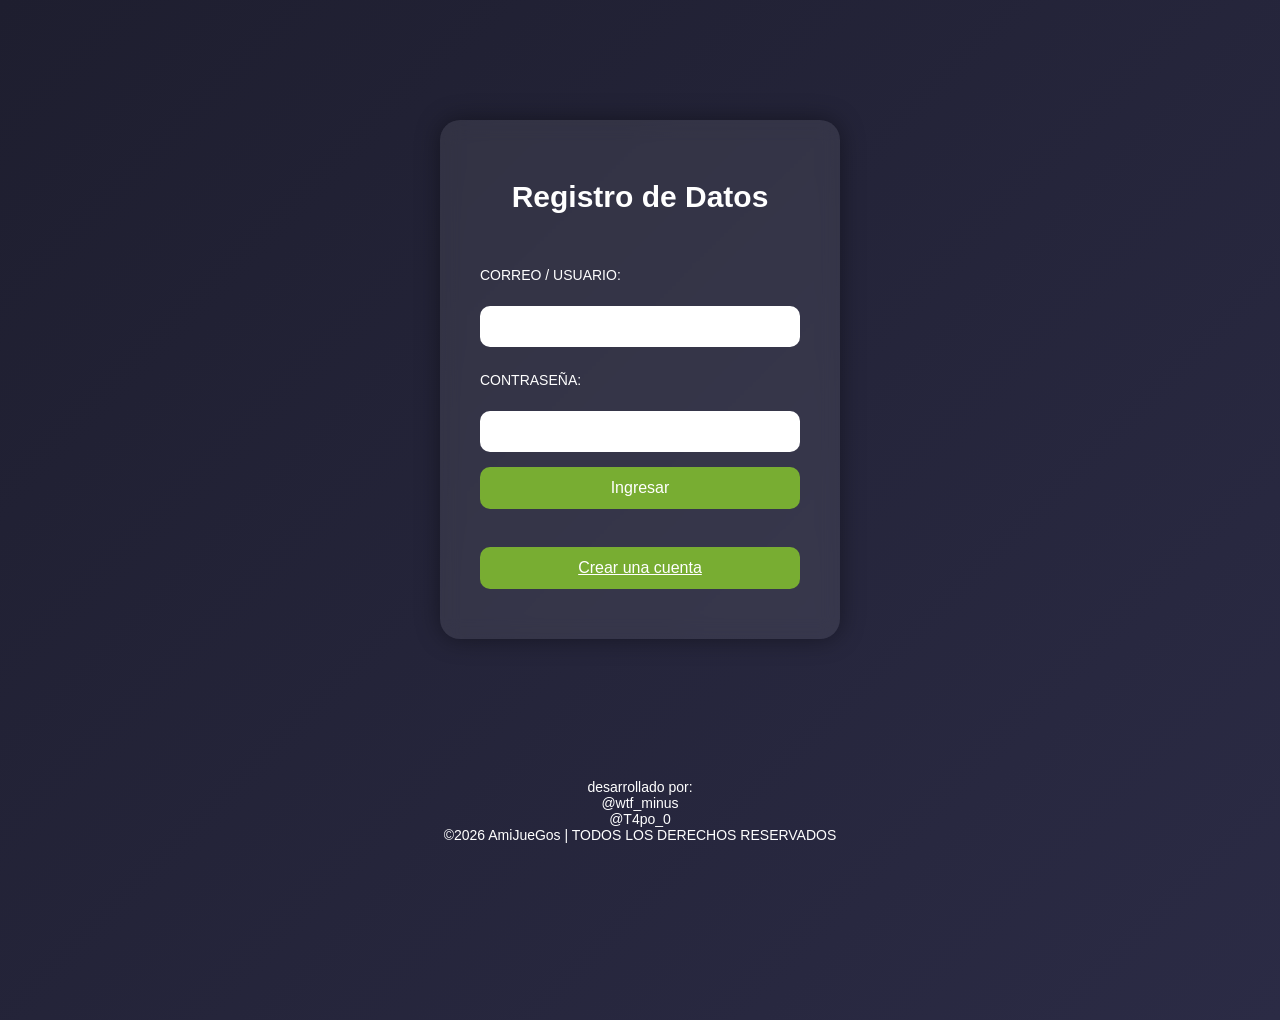
==== index.html @ 35093d3e "Add files via upload" ====
<!DOCTYPE html>
<!-- Define el tipo de documento como HTML5 -->
<html lang="es">
<!-- Sección de metadatos, configuración y enlaces a recursos externos -->
<head>
    <!-- Establece la codificación de caracteres a UTF-8 para soportar tildes y caracteres especiales -->
    <meta charset="UTF-8">
    <!-- Configura la vista adaptable (responsive) para dispositivos móviles -->
    <meta name="viewport" content="width=device-width, initial-scale=1.0">
    <!-- Define el título que aparece en la pestaña del navegador -->
    <title>Amijuegos</title>
    <!-- Vincula la hoja de estilos CSS externa -->
    <link rel="stylesheet" href="styles/style.css">
</head>
<!-- Cuerpo principal del documento donde va todo el contenido visible -->
<body>
    <!-- Contenedor principal que agrupa los formularios de autenticación -->
    <div>
        <!-- 1. MENÚ DE INICIO DE SESIÓN -->
        <!-- Contenedor del formulario para usuarios ya registrados -->
        <div class="contenedor" id="contenedor">
            <h1>Registro de Datos</h1> <br>
            <!-- Campo de entrada para el correo o nombre de usuario -->
            <label>CORREO / USUARIO:</label> <br>
            <input type="text" id="nombre"> <br>
            <!-- Campo de entrada oculto para la contraseña -->
            <label>CONTRASEÑA:</label> <br>
            <input type="password" id="clave"> <br>
            <!-- Botón que dispara la función login() en JavaScript -->
            <button id="ingreso" onclick="login()">Ingresar</button> <br><br>
            
            <!-- Botón que alterna la vista hacia el formulario de registro de nuevos usuarios -->
            <button type="button" id="btn-crear-cuenta" class="btn-crear-cuenta" onclick="mostrarFormularioRegistro()">Crear una cuenta</button>
        </div>

        <!-- 2. MENÚ DE CREAR CUENTA (Oculto inicialmente mediante display: none) -->
        <!-- Contenedor del formulario para el registro de nuevos usuarios -->
        <div class="contenedor" id="contenedor-registro" style="display: none;">
            <h1>Crear Cuenta</h1> <br>
            <!-- Campo para elegir el nombre de usuario -->
            <label>NOMBRE DE USUARIO:</label> <br>
            <input type="text" id="reg-nombre"> <br>
            <!-- Campo con validación básica para el correo electrónico -->
            <label>CORREO ELECTRÓNICO:</label> <br>
            <input type="email" id="reg-correo"> <br>
            <!-- Campo para crear la contraseña -->
            <label>CONTRASEÑA:</label> <br>
            <input type="password" id="reg-clave"> <br>
            <!-- Selector desplegable para elegir el tema visual de la interfaz -->
            <label>TEMA PREFERIDO:</label> <br>
            <select id="reg-tema">
                <option value="dark" selected>Oscuro (Dark)</option>
                <option value="light">Claro (Light)</option>
            </select> <br><br>

            <!-- Botón que envía los datos a la función registrarUsuario() -->
            <button type="button" onclick="registrarUsuario()">Registrarme</button> <br><br>
            <!-- Botón para regresar al formulario de inicio de sesión -->
            <button type="button" onclick="mostrarFormularioLogin()">Volver a Iniciar Sesión</button>
        </div>
    </div>

    <!-- 3. INTERFAZ PRINCIPAL DE LA APLICACIÓN (Oculta hasta que el usuario inicie sesión) -->
    <div class="oculto" id="oculto">
        <!-- Encabezado superior con el logotipo y acceso a opciones -->
        <header>
            <!-- Imagen del logotipo de la plataforma -->
            <img src="imagenes/image_1_1776972191434-removebg-preview.png" alt="logo" class="logo">
            <!-- Botón de menú de tres puntos que redirige a la página de opciones -->
            <button type="button" class="options" onclick="window.location.href='html/Options.html'">
                ⁝
            </button>
        </header>
        <!-- Contenido principal de la tienda -->
        <main>
            <!-- Barra de navegación principal entre las vistas de la plataforma -->
            <nav class="menu">
                <button onclick="window.location.href='index.html'">Tienda</button>
                <button onclick="window.location.href='html/biblioteca.html'">Biblioteca</button>
                <button onclick="window.location.href='html/ofertas.html'">Ofertas</button>
                <!-- Botón de administración oculto por defecto; se muestra solo si el usuario tiene rol de administrador -->
                <button id="btn-admin" onclick="window.location.href='admin/admin.html'" style="display: none; background-color: #d9534f; color: white;">Panel Admin</button>
            </nav>
            </nav> 

            <!-- Contenedor dinámico donde JavaScript renderizará el catálogo de videojuegos -->
            <div id="contenido">
            </div>
            
            <!-- 4. VISTA DE DETALLES DEL JUEGO (Oculta hasta seleccionar un título del catálogo) -->
            <div id="detalles-juego" style="display: none; max-width: 600px; margin: 20px auto; background: rgba(0,0,0,0.3); padding: 25px; border-radius: 12px; color: white; text-align: center;">
                <!-- Botón para cerrar los detalles y volver a mostrar el catálogo principal -->
                <button onclick="document.getElementById('detalles-juego').style.display='none'; document.getElementById('contenido').style.display='block';" style="padding: 8px 15px; background: #d9534f; color: white; border: none; border-radius: 4px; cursor: pointer; margin-bottom: 15px;">← Volver a la Tienda</button>
                
                <!-- Elementos vacíos que se rellenan dinámicamente con la información del juego seleccionado -->
                <h2 id="detalle-nombre" style="margin-top: 10px;"></h2>
                <img id="detalle-imagen" src="" alt="Imagen del juego" style="max-width: 100%; height: auto; border-radius: 8px; margin: 15px 0;">
                <p id="detalle-descripcion" style="font-size: 16px; margin-bottom: 15px;"></p>
                <p id="detalle-precio" style="font-size: 18px; font-weight: bold; color: #5cb85c; margin-bottom: 20px;"></p>
                <!-- Botón que captura los datos visibles del juego actual y ejecuta la función de compra -->
                <button onclick="comprarJuegoActual(
                        document.getElementById('detalle-nombre').textContent,
                        document.getElementById('detalle-descripcion').textContent,
                        document.getElementById('detalle-imagen').src,
                        document.getElementById('detalle-precio').textContent
                )" style="padding: 10px 25px; background: #5cb85c; color: white; border: none; border-radius: 4px; cursor: pointer; font-weight: bold;">Confirmar Compra</button>
            </div>
        </main>
    </div>

    <!-- 5. PIE DE PÁGINA -->
    <!-- Muestra los créditos de los desarrolladores y los derechos de autor -->
    <footer>
        desarrollado por:<br>
        @wtf_minus<br>
        @T4po_0 <br>
        ©2026 AmiJueGos | TODOS LOS DERECHOS RESERVADOS
    </footer>

    <!-- 6. SCRIPTS -->
    <!-- Importa el archivo principal de JavaScript como módulo ES6 (permite usar import/export, por ejemplo para Firebase) -->
    <script type="module" src="javascript/script.js"></script>
</body>
</html>
---- styles/style.css ----
/* estilos del body en general */
body{
    margin: 0;
    padding: 0;
    font-family: Arial, sans-serif;
    background: linear-gradient(135deg, #1e1e2f, #2b2b45);
    min-height: 100vh;
    color: white;
}
/* contenedor de registro */
#contenedor{
    width: 320px;
    margin: 120px auto;
}
/* estilos del contenedor de registro */
.contenedor{
    background-color: rgba(255, 255, 255, 0.08);
    padding: 40px;
    border-radius: 20px;
    width: 320px;
    text-align: center;
    backdrop-filter: blur(10px);
    box-shadow: 0px 0px 25px rgba(0,0,0,0.4);
}
/* titlo del contenedor de registro */
.contenedor h1{
    margin-bottom: 25px;
    font-size: 30px;
    color: white;
}
/* estilos de cada label */
.contenedor label{
    display: block;
    text-align: left;
    margin-top: 10px;
    margin-bottom: 5px;
    font-size: 14px;
}
/* estilos del input */
.contenedor input{
    width: 100%;
    padding: 12px;
    border: none;
    border-radius: 10px;
    outline: none;
    margin-bottom: 15px;
    font-size: 15px;
    box-sizing: border-box;
}
/* rgb de cada input */
.contenedor input:focus{
    box-shadow: 0px 0px 10px rgb(10, 172, 18);
}
/* boton de ingreso */
#ingreso{
    width: 100%;
    padding: 12px;
    border: none;
    border-radius: 10px;
    background-color: #78ad32;
    color: white;
    font-size: 16px;
    cursor: pointer;
    transition: 0.3s;
}
/* hover del boton de ingreso */
#ingreso:hover{
    transform: scale(1.05);
    opacity: 0.9;
}
/* contenedor  */
.oculto{
    display: none;
    width: 100%;
}
/* encabezado */
header{
    width: 100%;
    height: 120px;
    background-color: #5a8126;
    
    display: flex;
    align-items: center;
    justify-content: center;

    position: relative;
}
/* imagen de la pagina1 */
.logo{
    height: 100px;
    width: 30%;
}
/* apartado de opciones ddel cliente */
.options{
    background-color: transparent;
    border: none;
    color: white;
    font-size: 35px;
    cursor: pointer;

    position: absolute;
    right: 20px;
}
/*estilos del menu de apartados */
.menu{
    display: flex;
    justify-content: center;
    gap: 20px;
    margin-top: 30px;
    margin-bottom: 40px;
}
/* estilos del boton del menu */
.menu button{
    background-color: #78ad32;
    border: none;
    padding: 12px 25px;
    border-radius: 12px;
    color: white;
    font-size: 16px;
    cursor: pointer;

    transition: 0.3s;
}
/* hover del boton del menu */
.menu button:hover{
    background-color: #8fd63a;
    transform: scale(1.05);
}
/* estilo de la lista de los juego */
.lista-juegos{
    list-style: none;
    padding: 0;
    margin-top: 40px;

    display: flex;
    justify-content: center;
    gap: 30px;
    flex-wrap: wrap;
}
/* estilos de cada juego */
.juego{
    background-color: rgba(255,255,255,0.08);
    width: 250px;
    padding: 20px;
    border-radius: 20px;
    text-align: center;

    backdrop-filter: blur(10px);
    box-shadow: 0px 0px 15px rgba(0,0,0,0.3);

    transition: 0.3s;
}
/* hover del juego */
.juego:hover{
    transform: translateY(-8px);
}
/* titulo de cada juego */
.juego h2{
    color: #a8ff60;
}
.juego img {
    width: 100%;
    height: auto;
    max-height: 180px;
    object-fit: cover;
    border-radius: 10px;
    margin-bottom: 10px;
}
/* contenido de cada juego */
.juego p{
    font-size: 14px;
    margin: 15px 0;
}
/* boton de cada juego */
.juego button{
    background-color: #78ad32;
    border: none;
    padding: 10px 20px;
    border-radius: 10px;
    color: white;
    cursor: pointer;
    font-size: 15px;

    transition: 0.3s;
}
/* hover del boton de cada juego */
.juego button:hover{
    background-color: #8fd63a;
    transform: scale(1.05);
}
/* estilos del footer */
footer {
    position: relative; 
    width: 100%;
    text-align: center;
    padding: 20px 0;
    margin-top: 50px;
    color: white;
    font-size: 14px;
}
/* ==========================================
   ESTILOS ADICIONALES: CREAR CUENTA
   ========================================== */

/* Estilos para el select de tema preferido */
.contenedor select {
    width: 100%;
    padding: 12px;
    border: none;
    border-radius: 10px;
    outline: none;
    margin-bottom: 15px;
    font-size: 15px;
    box-sizing: border-box;
    background-color: rgba(255, 255, 255, 0.9);
    color: #333;
    cursor: pointer;
}

.contenedor select:focus {
    box-shadow: 0px 0px 10px rgb(10, 172, 18);
}

/* Botón "Crear una cuenta" en la pantalla inicial */
.btn-crear-cuenta {
    width: 100%;
    padding: 12px;
    border: none;
    border-radius: 10px;
    background-color: transparent;
    color: white;
    font-size: 15px;
    cursor: pointer;
    text-decoration: underline;
    margin-top: 10px;
    transition: 0.3s;
}

.btn-crear-cuenta:hover {
    color: #a8ff60;
    transform: scale(1.02);
}

/* Botones dentro del contenedor de registro */
.contenedor button {
    width: 100%;
    padding: 12px;
    border: none;
    border-radius: 10px;
    background-color: #78ad32;
    color: white;
    font-size: 16px;
    cursor: pointer;
    transition: 0.3s;
    margin-bottom: 10px;
}

.contenedor button:hover {
    background-color: #8fd63a;
    transform: scale(1.05);
}
/* ==========================================
   ESTILOS PARA OPTIONS.HTML
   ========================================== */

/* Contenedores principales en Options.html (comparten la estética de .contenedor) */
.options-container {
    background-color: rgba(255, 255, 255, 0.08);
    padding: 40px;
    border-radius: 20px;
    width: 320px;
    margin: 40px auto;
    text-align: center;
    backdrop-filter: blur(10px);
    box-shadow: 0px 0px 25px rgba(0, 0, 0, 0.4);
}

.options-container h1 {
    margin-bottom: 25px;
    font-size: 24px;
    color: white;
}

.options-container label {
    display: block;
    text-align: left;
    margin-top: 10px;
    margin-bottom: 5px;
    font-size: 14px;
}

.options-container input,
.options-container select {
    width: 100%;
    padding: 12px;
    border: none;
    border-radius: 10px;
    outline: none;
    margin-bottom: 15px;
    font-size: 15px;
    box-sizing: border-box;
    background-color: rgba(255, 255, 255, 0.9);
    color: #333;
}

/* Botón de volver en el header */
.backbutton {
    background-color: transparent;
    border: 2px solid #78ad32;
    color: white;
    padding: 8px 16px;
    border-radius: 10px;
    cursor: pointer;
    transition: 0.3s;
    position: absolute;
    left: 20px;
}

.backbutton:hover {
    background-color: #78ad32;
}

/* Botones genéricos de guardar dentro de .options-container */
.options-container button {
    width: 100%;
    padding: 12px;
    border: none;
    border-radius: 10px;
    background-color: #78ad32;
    color: white;
    font-size: 16px;
    cursor: pointer;
    transition: 0.3s;
    margin-top: 10px;
}

.options-container button:hover {
    background-color: #8fd63a;
    transform: scale(1.05);
}

/* Botón de peligro/cerrar sesión en rojo */
.btn-danger,
.options-container .btn-danger {
    background-color: #e63946 !important;
    color: white;
    width: 100%;
    padding: 12px;
    border: none;
    border-radius: 10px;
    font-size: 16px;
    cursor: pointer;
    transition: 0.3s;
    margin-top: 15px;
}

.btn-danger:hover,
.options-container .btn-danger:hover {
    background-color: #c1121f !important;
    transform: scale(1.05);
    box-shadow: 0px 0px 10px rgba(230, 57, 70, 0.5);
}
/* ==========================================
   ARREGLO DE IMAGEN EN LA VISTA DE DETALLE / COMPRA
   ========================================== */

/* Control de todas las imágenes principales que no estén dentro de .juego o .logo */
body > img,
main img,
div:not(.juego):not(.header) > img {
    max-width: 320px !important;
    width: 100% !important;
    height: auto !important;
    display: block !important;
    margin: 20px auto !important;
    border-radius: 15px !important;
    box-shadow: 0px 0px 20px rgba(0, 0, 0, 0.5) !important;
}

/* Restablecer el tamaño exacto del botón del menú superior "Tienda" */
.menu button {
    padding: 12px 25px !important;
}

/* Estilo exclusivo para el botón de volver */
button:not(.menu button):not(#ingreso):not(.contenedor button) {
    background-color: #78ad32;
    border: none;
    padding: 10px 20px;
    border-radius: 10px;
    color: white;
    font-size: 15px;
    cursor: pointer;
    transition: 0.3s;
    margin: 15px 0;
}

button:not(.menu button):not(#ingreso):not(.contenedor button):hover {
    background-color: #8fd63a;
    transform: scale(1.05);
}
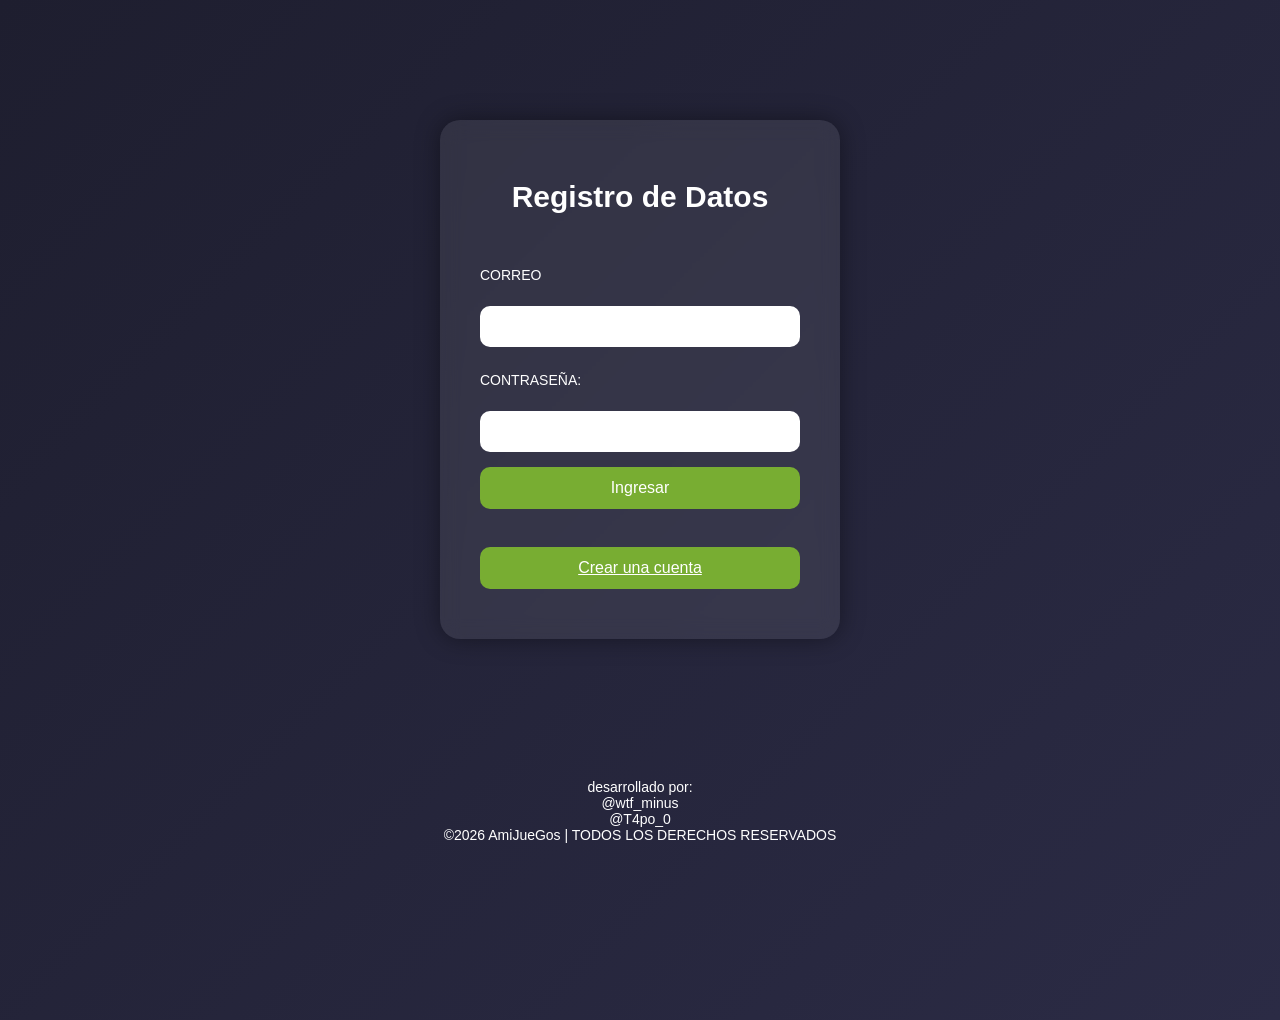
==== commit 4f9026f5: "Fix HTML encoding and structure in index.html se corrigio el correo usuario solo por el correo" ====
--- a/index.html
+++ b/index.html
@@ -21,7 +21,7 @@
         <div class="contenedor" id="contenedor">
             <h1>Registro de Datos</h1> <br>
             <!-- Campo de entrada para el correo o nombre de usuario -->
-            <label>CORREO / USUARIO:</label> <br>
+            <label>CORREO</label> <br>
             <input type="text" id="nombre"> <br>
             <!-- Campo de entrada oculto para la contraseña -->
             <label>CONTRASEÑA:</label> <br>
@@ -121,4 +121,4 @@
     <!-- Importa el archivo principal de JavaScript como módulo ES6 (permite usar import/export, por ejemplo para Firebase) -->
     <script type="module" src="javascript/script.js"></script>
 </body>
-</html>+</html>
